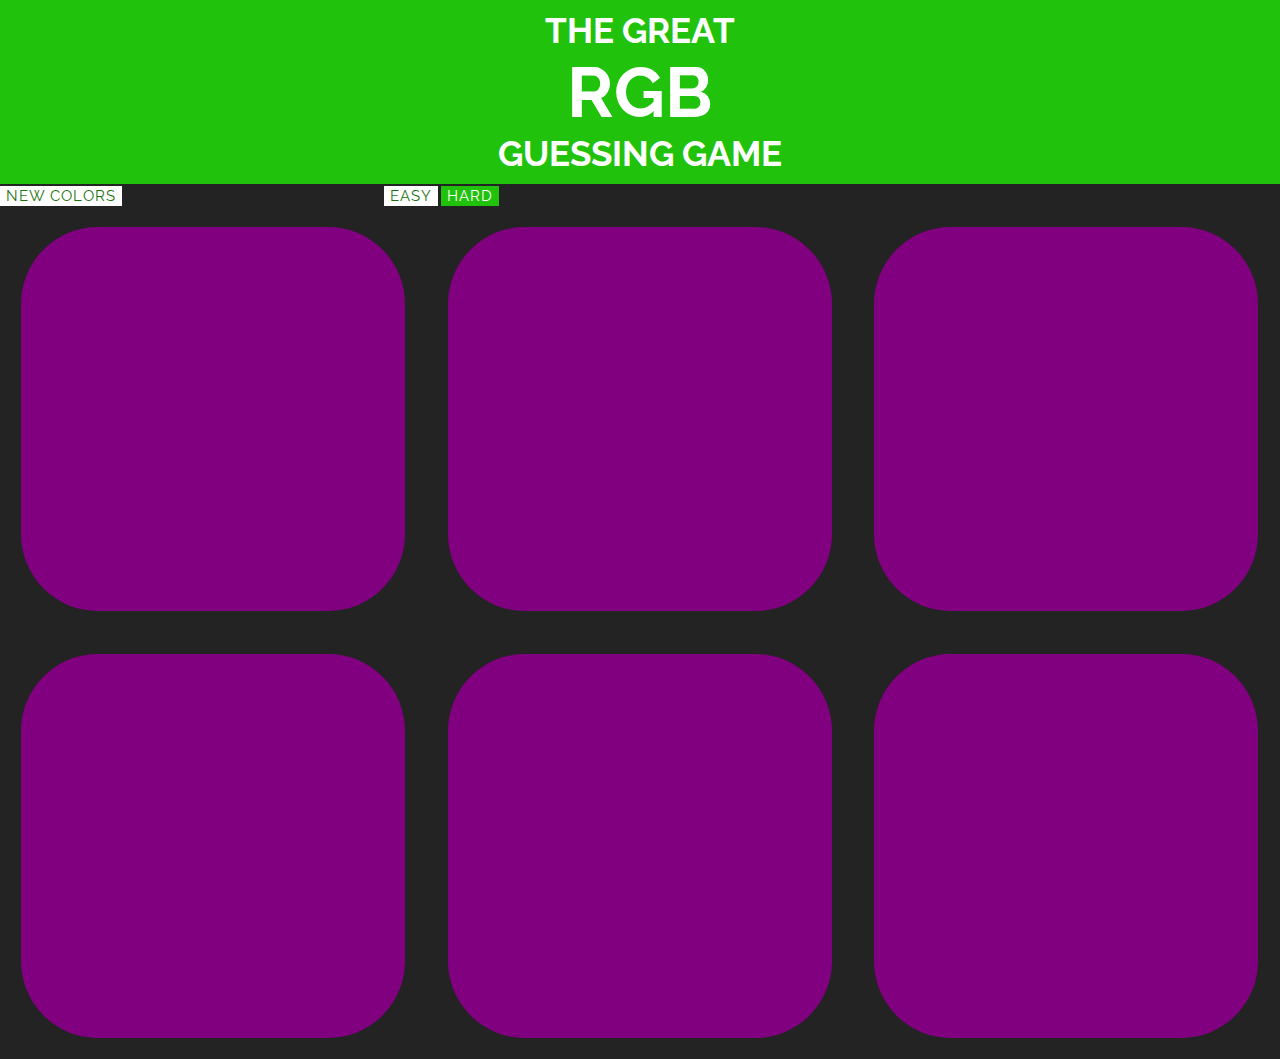
==== RGBgame/index.html @ 448f75c8 "rgbGame" ====
<!DOCTYPE html>
<html lang="pt-BR">
<head>
  <meta charset="UTF-8">
  <meta http-equiv="X-UA-Compatible" content="IE=edge">
  <meta name="viewport" content="width=device-width, initial-scale=1.0">
  <link rel="stylesheet" href="style.css">
  <link href='https://fonts.googleapis.com/css?family=Raleway:300' rel='stylesheet' type='text/css'>
  <title>RGBgame</title>
</head>
<body>
  <h1>The great <span id="color-display">RGB</span> Guessing Game</h1>
  <div class="stripe">
    <button id="reset">New colors</button>
    <span id="message"></span>
    <button class="mode">Easy</button>
    <button class="mode selected">Hard</button>
  </div>
  <div class="container">
    <div class="square"></div>
    <div class="square"></div>
    <div class="square"></div>
    <div class="square"></div>
    <div class="square"></div>
    <div class="square"></div>
  </div>
  
  <script src="script.js"></script>
</body>
</html>
---- RGBgame/style.css ----
*{
  border: 0px solid red;
}
body{
  font-family: 'Raleway', sans-serif;
  background-color: #232323;
  font-size: 62.5%; /* pra ficar 1em = 10px */
  margin: 0;
}

#stripe{
  background: white;
  height: 30px;
  text-align: center;
  color: black;
}
h1{
  color: white;
  background-color: #21c20c;
  font-size: 3.5em;
  text-align: center;
  text-transform: uppercase;
  margin: 0;
  padding: 10px 0;
}
#color-display{
  display: block;
  font-size: 2em;
}
#message{
  text-transform: uppercase;
  color: #21c20c;
  font-size: 1.5em;
  display: inline-block;
  width: 20%;
}
button{
  margin-top: 2px;
  outline: none;
  color: #1a720e;
  font-family: 'Raleway', sans-serif;
  text-transform: uppercase;
  font-size: 1.5em;
  background-color: white;
  height: 100%;
  letter-spacing: 1px;
  transition: all 0.3s;
  -webkit-transition: all 0.3s;
  -moz-transition: all 0.3s;
  -o-transition: all 0.3s;
}
button:hover{
  background-color: #21c20c;
  color: white;
}
.selected{
  background-color: #21c20c;
  color: white;
}
.square{
  border-radius: 20%;
  width: 30%;
  background-color: purple;
  padding-bottom: 30%;
  float: left;
  margin: 1.66%;
  transition: background .5s;
  -webkit-transition: background .5s;
  -moz-transition: background .5s;
  -o-transition: background .5s;
}
#container{
  max-width: 600px;
  margin: 0 auto;
  padding-top: 20px;
}
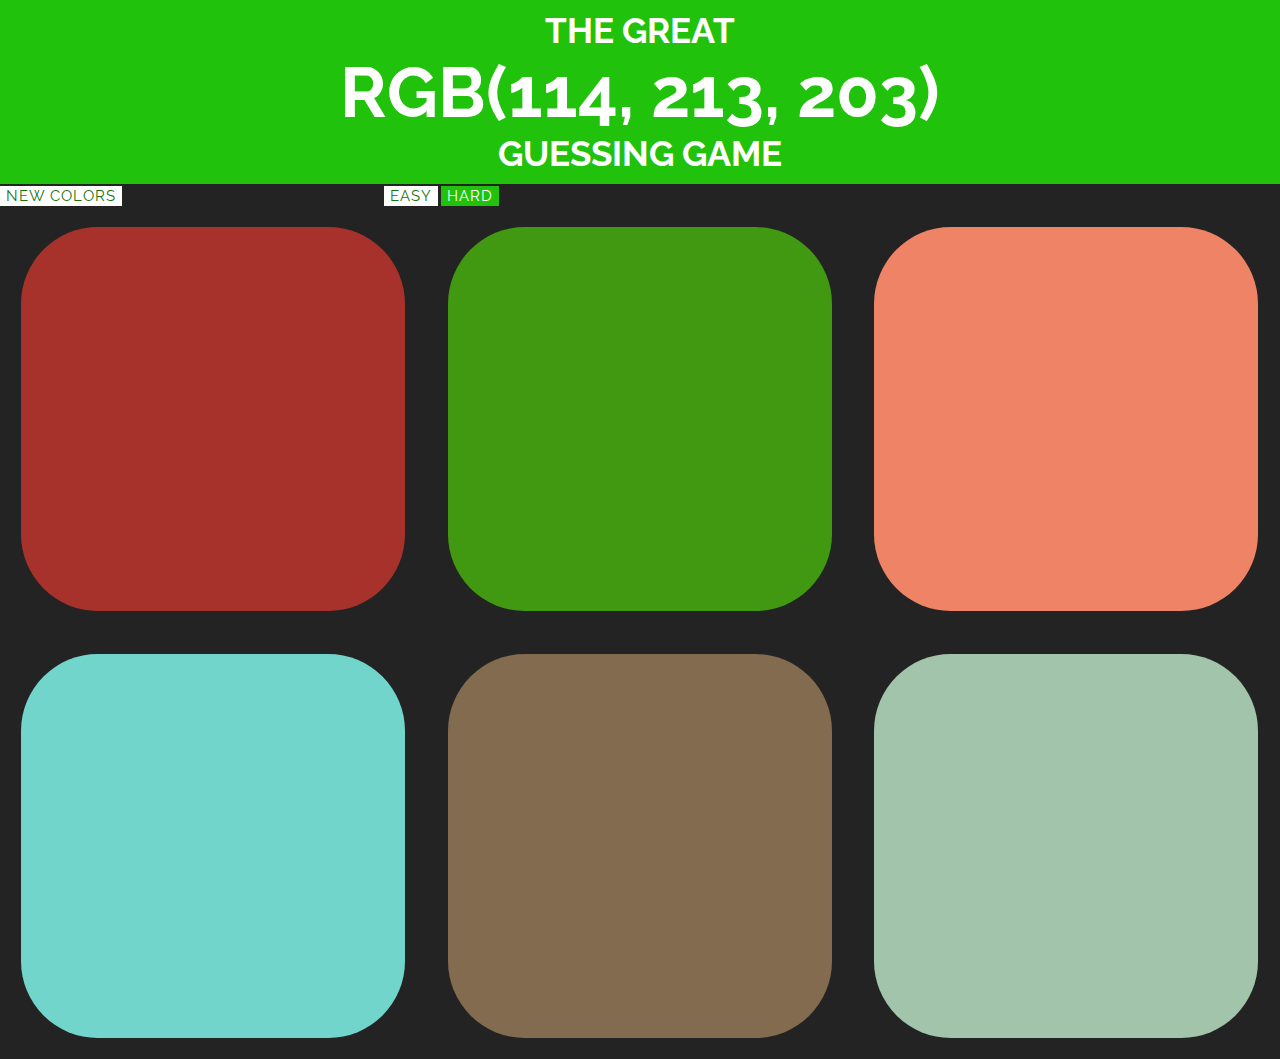
==== commit a24f64d9: "RGBGame" ====
--- a/RGBgame/index.html
+++ b/RGBgame/index.html
@@ -22,7 +22,7 @@
     <div class="square"></div>
     <div class="square"></div>
     <div class="square"></div>
-    <div class="square"></div>
+    <div class="square"></div> 
   </div>
   
   <script src="script.js"></script>
--- a/RGBgame/style.css
+++ b/RGBgame/style.css
@@ -73,4 +73,4 @@
   max-width: 600px;
   margin: 0 auto;
   padding-top: 20px;
-}+} 